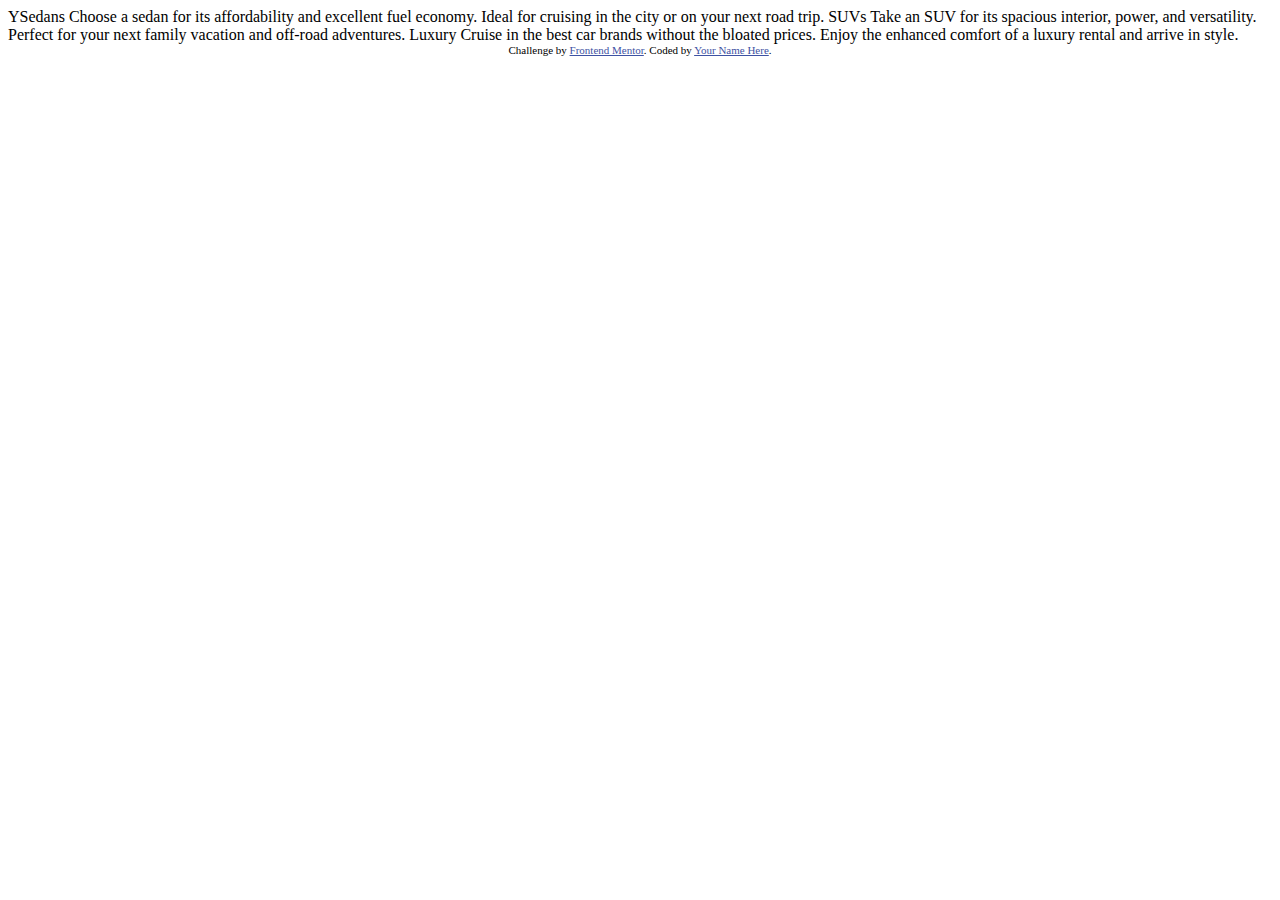
==== html/index.html @ bc70cd76 "set up commit" ====
<!DOCTYPE html>
<html lang="en">
  <head>
    <meta charset="UTF-8" />
    <meta name="viewport" content="width=device-width, initial-scale=1.0" />
    <!-- displays site properly based on user's device -->

    <link
      rel="icon"
      type="image/png"
      sizes="32x32"
      href="./images/favicon-32x32.png"
    />

    <title>3-column preview card component</title>

    <!-- Feel free to remove these styles or customise in your own stylesheet 👍 -->
    <style>
      .attribution {
        font-size: 11px;
        text-align: center;
      }
      .attribution a {
        color: hsl(228, 45%, 44%);
      }
    </style>
  </head>
  <body>
    YSedans Choose a sedan for its affordability and excellent fuel economy.
    Ideal for cruising in the city or on your next road trip. SUVs Take an SUV
    for its spacious interior, power, and versatility. Perfect for your next
    family vacation and off-road adventures. Luxury Cruise in the best car
    brands without the bloated prices. Enjoy the enhanced comfort of a luxury
    rental and arrive in style.

    <div class="attribution">
      Challenge by
      <a href="https://www.frontendmentor.io?ref=challenge" target="_blank"
        >Frontend Mentor</a
      >. Coded by <a href="#">Your Name Here</a>.
    </div>
  </body>
</html>
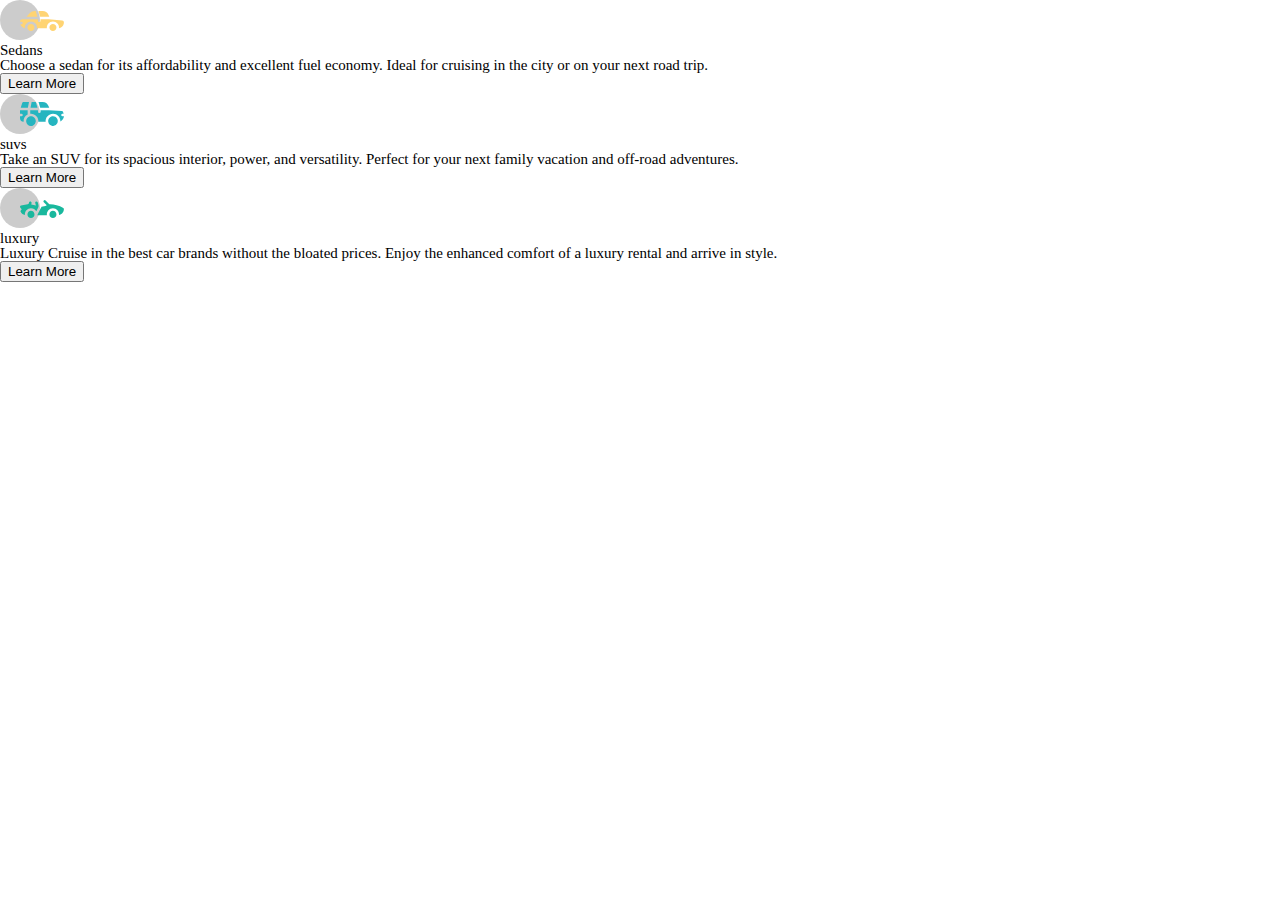
==== commit 0a14fe92: "html ok" ====
--- a/html/index.html
+++ b/html/index.html
@@ -4,40 +4,64 @@
     <meta charset="UTF-8" />
     <meta name="viewport" content="width=device-width, initial-scale=1.0" />
     <!-- displays site properly based on user's device -->
-
+    
+    <link rel="preconnect" href="https://fonts.googleapis.com">
+    <link rel="preconnect" href="https://fonts.gstatic.com" crossorigin>
+    <link href="https://fonts.googleapis.com/css2?family=Lexend+Deca&display=swap" rel="stylesheet">
+    <link rel="preconnect" href="https://fonts.googleapis.com">
+    <link rel="preconnect" href="https://fonts.gstatic.com" crossorigin>
+    <link href="https://fonts.googleapis.com/css2?family=Big+Shoulders+Display:wght@700&display=swap" rel="stylesheet">
     <link
       rel="icon"
       type="image/png"
       sizes="32x32"
       href="./images/favicon-32x32.png"
     />
+    
+    <link rel="stylesheet" href="../css/reset.css" />
+    <link rel="stylesheet" href="../css/style.css" />
+
 
     <title>3-column preview card component</title>
 
-    <!-- Feel free to remove these styles or customise in your own stylesheet 👍 -->
-    <style>
-      .attribution {
-        font-size: 11px;
-        text-align: center;
-      }
-      .attribution a {
-        color: hsl(228, 45%, 44%);
-      }
-    </style>
   </head>
   <body>
-    YSedans Choose a sedan for its affordability and excellent fuel economy.
-    Ideal for cruising in the city or on your next road trip. SUVs Take an SUV
-    for its spacious interior, power, and versatility. Perfect for your next
-    family vacation and off-road adventures. Luxury Cruise in the best car
-    brands without the bloated prices. Enjoy the enhanced comfort of a luxury
-    rental and arrive in style.
+      <main class="main">
+        <div class="main_container">
+          <article class="article__sedans">
+            <img src="../images/icon-sedans.svg" alt="sedan car">
+            <h2 class="article__title">Sedans</h2>
+            <p class="article__desc">Choose a sedan for its affordability and excellent fuel economy.
+              Ideal for cruising in the city or on your next road trip.</p>
+            <button class="button" >Learn More</button>
+          </article>
 
-    <div class="attribution">
+          <article class="article__suvs">
+            <img src="../images/icon-suvs.svg" alt="suv car">
+            <h2 class="article__title">suvs</h2>
+            <p class="article__desc">Take an SUV
+              for its spacious interior, power, and versatility. Perfect for your next
+              family vacation and off-road adventures.</p>
+            <button>Learn More</button>
+          </article>
+
+          <article class="article__luxury">
+            <img src="../images/icon-luxury.svg" alt="luxury car">
+            <h2 class="article__title">luxury</h2>
+            <p class="article__desc">Luxury Cruise in the best car
+              brands without the bloated prices. Enjoy the enhanced comfort of a luxury
+              rental and arrive in style.</p>
+            <button>Learn More</button>
+          </article>
+        </div>
+      </main>
+    </div>
+  </body>
+</html>
+
+
+    <!-- <div class="attribution">
       Challenge by
       <a href="https://www.frontendmentor.io?ref=challenge" target="_blank"
         >Frontend Mentor</a
-      >. Coded by <a href="#">Your Name Here</a>.
-    </div>
-  </body>
-</html>
+      >. Coded by <a href="#">Your Name Here</a>. -->
--- a/css/style.css
+++ b/css/style.css
@@ -0,0 +1,47 @@
+:root {
+  /* Neutral colors */
+  --transparent_white: hsla(0, 0%, 100%, 0.75);
+  --very_light_gray: hsl(0, 0%, 95%);
+
+  /* Primary colors*/
+  --bright_orange: hsl(31, 77%, 52%);
+  --dark_cyan: hsl(184, 100%, 22%);
+  --very_dark_cyan: hsl(179, 100%, 13%);
+}
+
+html {
+  font-size: 15px;
+}
+
+/* Mobile version */
+@media screen and (max-width: 375px) {
+  body {
+    font-family: sans-serif;
+    font-weight: bold;
+    background-color: var(transparent_white);
+  }
+
+  .main_container {
+    display: flex;
+    flex-direction: column;
+    justify-content: center;
+    align-items: center;
+    border: 2px solid black;
+  }
+
+  .article__title {
+    font-family: "Big Shoulders Display", cursive;
+  }
+
+  .article__desc {
+    font-family: "Lexend Deca", sans-serif;
+  }
+
+  .article_sedans {
+    background-color: var(bright_orange);
+  }
+
+  .button {
+    border-radius: 30px;
+  }
+}
